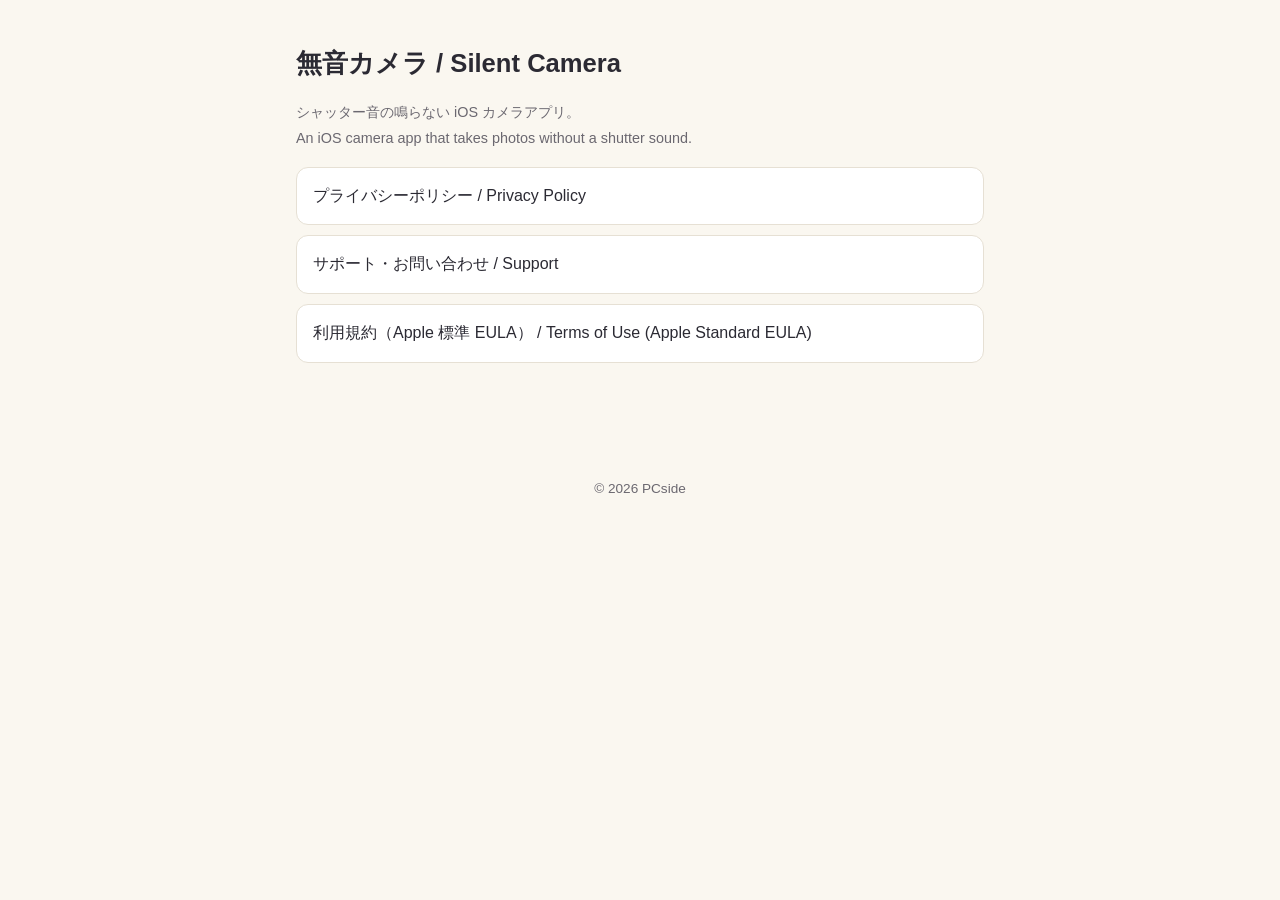
==== index.html @ 45a8ed31 "docs: 無音カメラのプライバシーポリシーとサポートのページを追加する Co-Authored-By: Claude Opus 5.5 <noreply@anthropic.com>" ====
<!DOCTYPE html>
<html lang="ja">
<head>
<meta charset="UTF-8">
<meta name="viewport" content="width=device-width, initial-scale=1.0">
<title>無音カメラ / Silent Camera</title>
<link rel="stylesheet" href="style.css">
</head>
<body>
<main>
  <h1>無音カメラ / Silent Camera</h1>
  <p class="muted">シャッター音の鳴らない iOS カメラアプリ。<br>An iOS camera app that takes photos without a shutter sound.</p>
  <div class="links">
    <a href="privacy.html">プライバシーポリシー / Privacy Policy</a>
    <a href="support.html">サポート・お問い合わせ / Support</a>
    <a href="https://www.apple.com/legal/internet-services/itunes/dev/stdeula/">利用規約（Apple 標準 EULA） / Terms of Use (Apple Standard EULA)</a>
  </div>
</main>
<footer>&copy; 2026 PCside</footer>
</body>
</html>
---- style.css ----
:root { --ink: #2b2a33; --ember: #d9653b; --bg: #faf7f0; --muted: #6b6870; --line: #e6e0d4; }
* { box-sizing: border-box; }
body { margin: 0; font-family: -apple-system, BlinkMacSystemFont, "Hiragino Sans", sans-serif; background: var(--bg); color: var(--ink); line-height: 1.8; }
main { max-width: 720px; margin: 0 auto; padding: 40px 16px 80px; }
h1 { font-size: 1.6rem; margin: 0 0 4px; }
h2 { font-size: 1.15rem; margin: 36px 0 8px; padding-left: 10px; border-left: 4px solid var(--ember); }
.updated, .muted { color: var(--muted); font-size: 0.9rem; }
a { color: var(--ember); }
ul { padding-left: 1.3rem; }
hr { border: none; border-top: 1px solid var(--line); margin: 48px 0; }
.links a { display: block; padding: 14px 16px; margin: 10px 0; background: #fff; border: 1px solid var(--line); border-radius: 12px; text-decoration: none; color: var(--ink); }
footer { text-align: center; color: var(--muted); font-size: 0.85rem; padding: 24px 16px; }
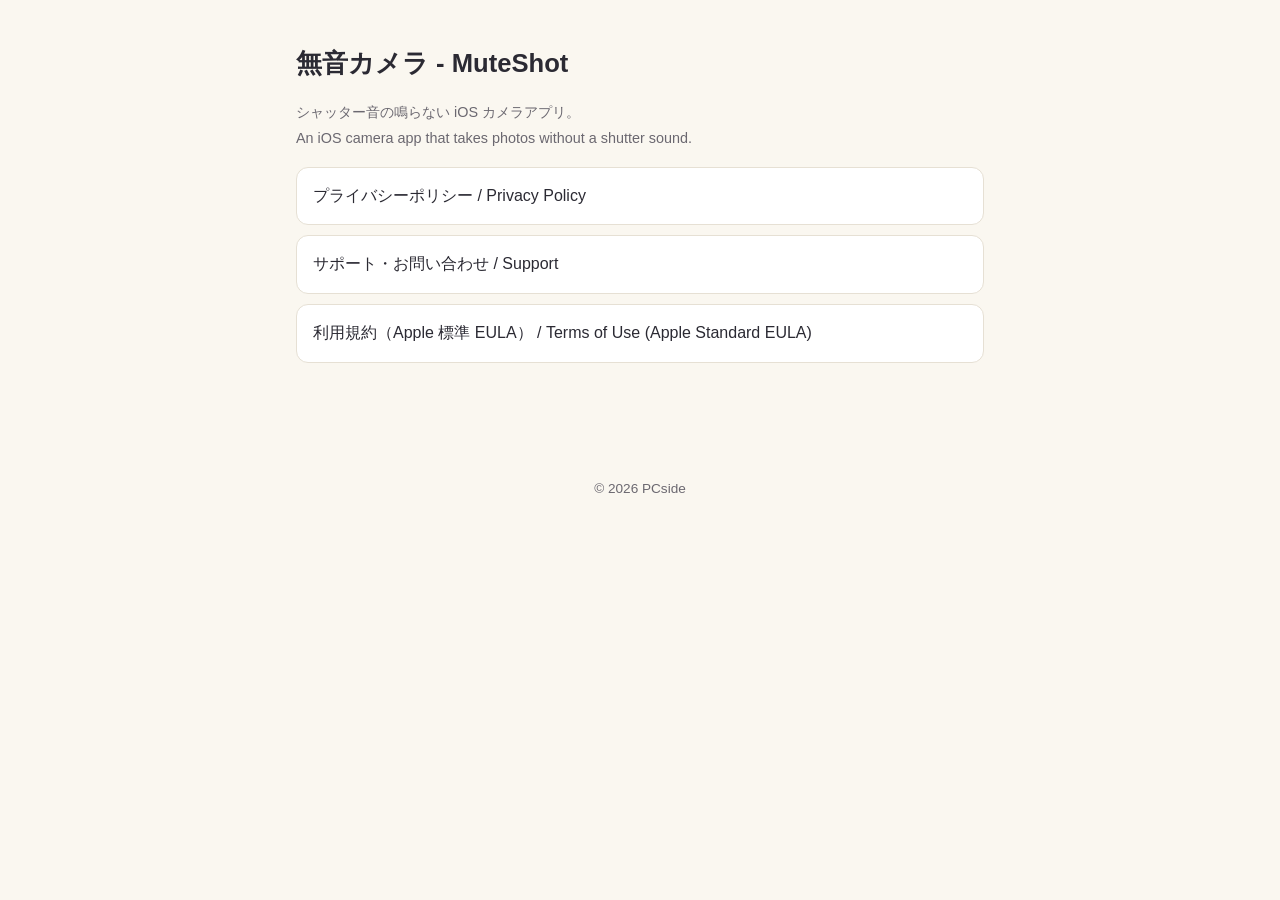
==== commit d5643bf4: "Rename app to 無音カメラ - MuteShot Co-Authored-By: Claude Opus 5.5 <noreply@anthropic.com>" ====
--- a/index.html
+++ b/index.html
@@ -3,12 +3,12 @@
 <head>
 <meta charset="UTF-8">
 <meta name="viewport" content="width=device-width, initial-scale=1.0">
-<title>無音カメラ / Silent Camera</title>
+<title>無音カメラ - MuteShot</title>
 <link rel="stylesheet" href="style.css">
 </head>
 <body>
 <main>
-  <h1>無音カメラ / Silent Camera</h1>
+  <h1>無音カメラ - MuteShot</h1>
   <p class="muted">シャッター音の鳴らない iOS カメラアプリ。<br>An iOS camera app that takes photos without a shutter sound.</p>
   <div class="links">
     <a href="privacy.html">プライバシーポリシー / Privacy Policy</a>
